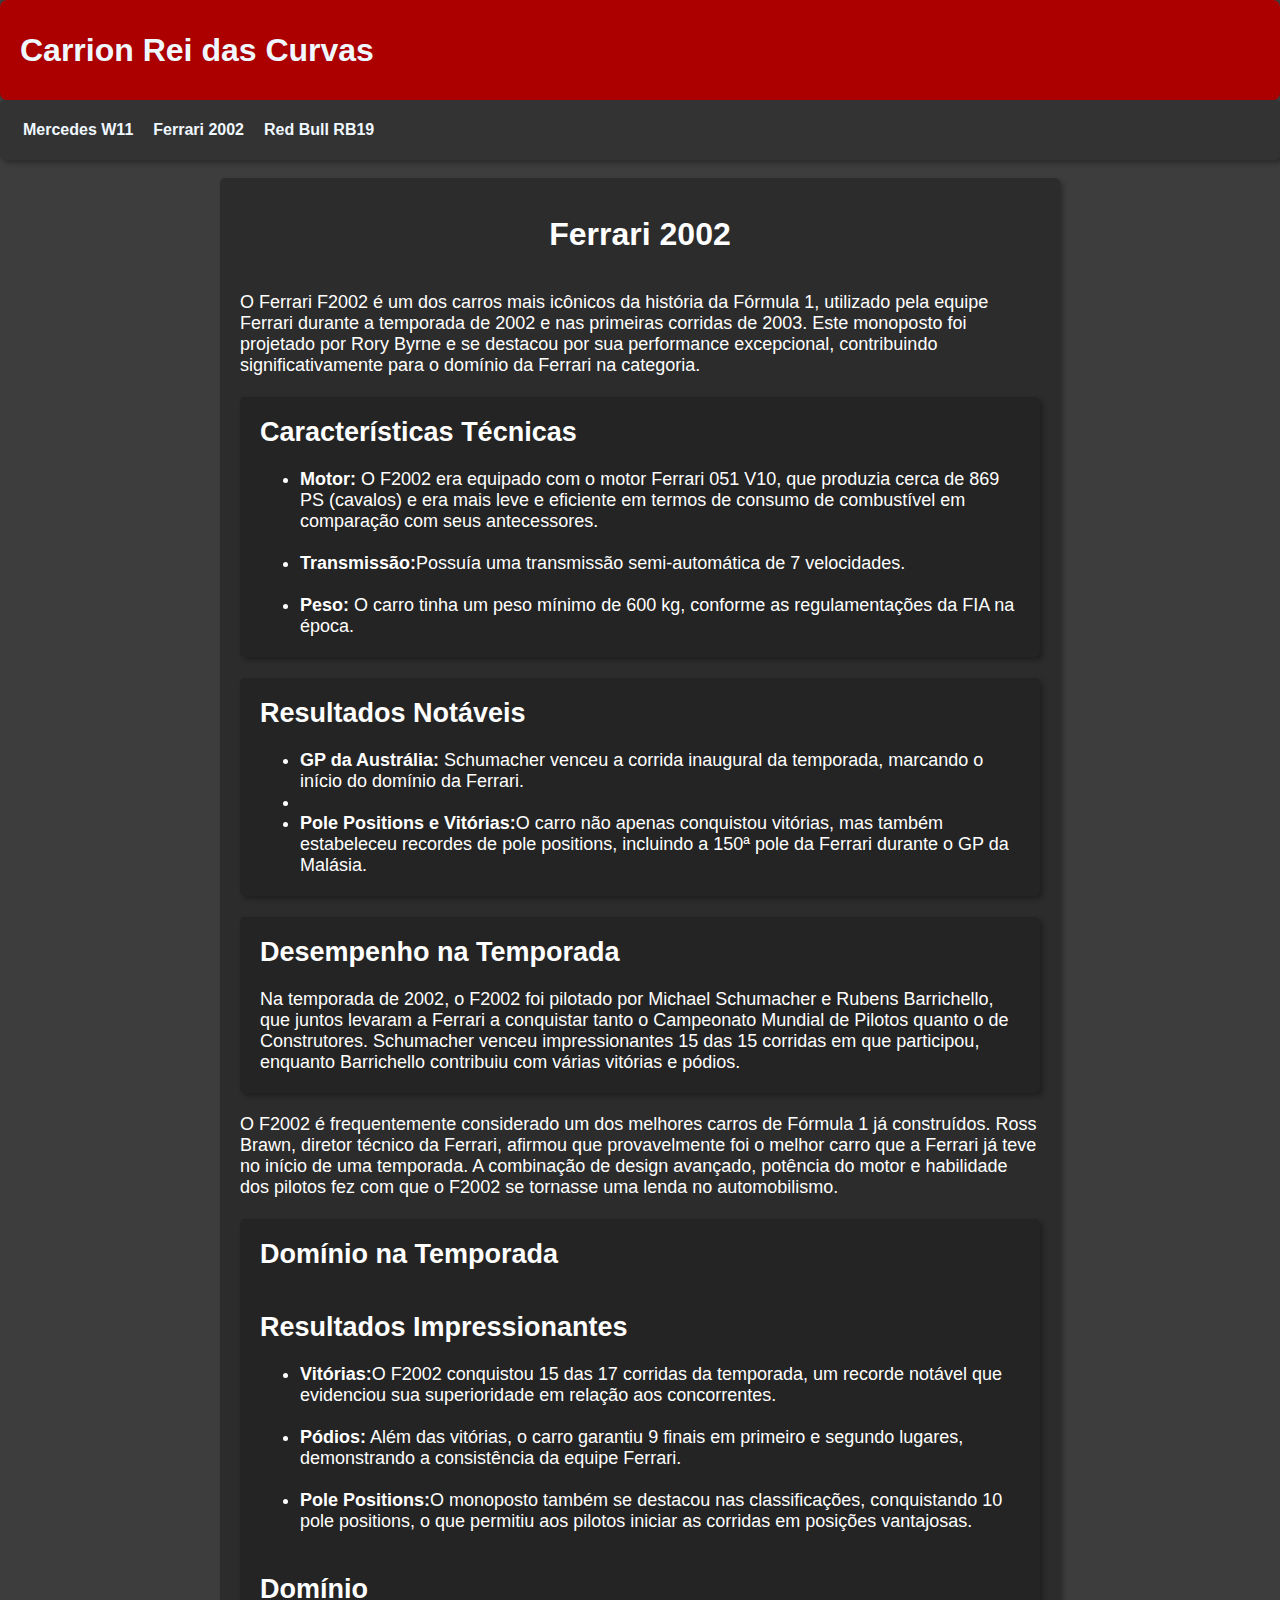
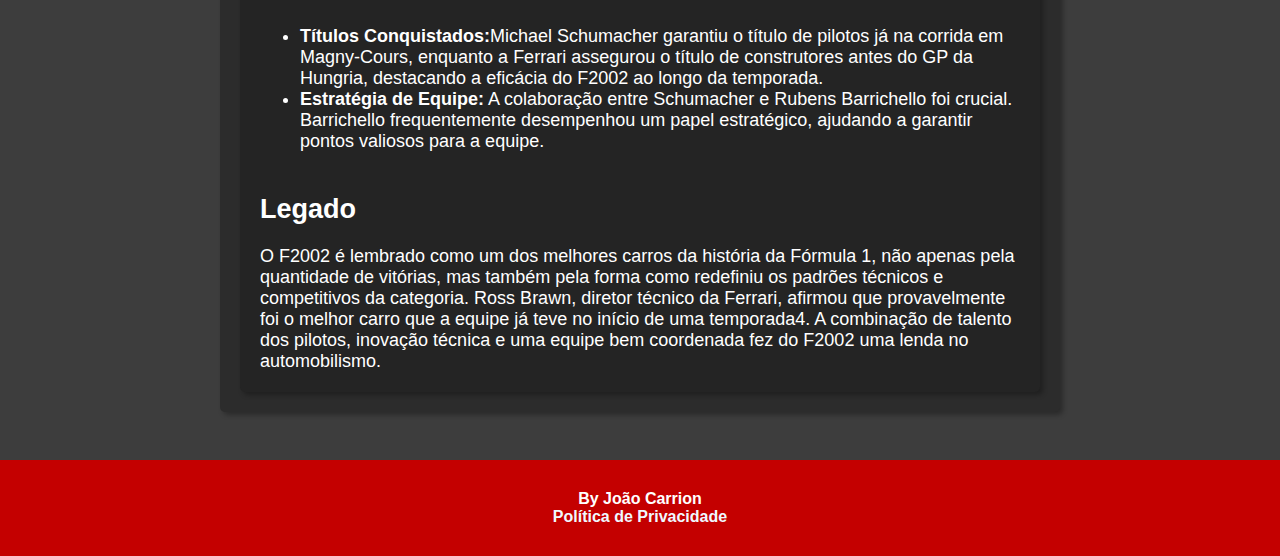
==== Ferrari/Ferrari.html @ 51beb18c "terceiro commit" ====
<!DOCTYPE html>
<html lang="pt-br">
<head>
    <meta charset="UTF-8">
    <meta name="viewport" content="width=device-width, initial-scale=1.0">
    <title>Ferrari 2002</title>
    <link rel="stylesheet" href="Ferrari.css">
    <link rel="icon" href="../img/Ferrari_Logo_Atual.jpg">
</head>
<body>
    <div class = "topo">
        <h1>Carrion Rei das Curvas</h1>
    </div>

    <div class="nav">
        <nav><strong><a href="../Mercedes/Mercedes.html">Mercedes W11</a></strong></nav>

        <nav><strong><a href="../Ferrari/Ferrari.html">Ferrari 2002</a></strong></nav>

        <nav><strong><a href="../RedBull/RedBull.html">Red Bull RB19</a></strong></nav>
    </div>

    <br>

    <div class = "titulo" >
        <img src="../img/ferrari.car.png" alt="">
        <br>
        <h1>Ferrari 2002</h1>
        <br>
        <div class="sobre">
        <br>
            <p>O Ferrari F2002 é um dos carros mais icônicos da história da Fórmula 1, utilizado pela equipe Ferrari durante a temporada de 2002 e nas primeiras corridas de 2003. Este monoposto foi projetado por Rory Byrne e se destacou por sua performance excepcional, contribuindo significativamente para o domínio da Ferrari na categoria.</p>

            <br>

            <div class="caracteristicas">
                <h2>Características Técnicas</h2>
                <br>
                <ul>
                    <li><strong>Motor: </strong>O F2002 era equipado com o motor Ferrari 051 V10, que produzia cerca de 869 PS (cavalos) e era mais leve e eficiente em termos de consumo de combustível em comparação com seus antecessores.
                    </li>
                    <br>
                    <li><strong>Transmissão:</strong>Possuía uma transmissão semi-automática de 7 velocidades.</li>
                    <br>
                    <li><strong>Peso:</strong> O carro tinha um peso mínimo de 600 kg, conforme as regulamentações da FIA na época.</li>
                </ul>
            </div>

            <br>

            <div class="resultados">
                <h2>Resultados Notáveis</h2>
                <br>
                <ul>
                    <li><strong>GP da Austrália:</strong> Schumacher venceu a corrida inaugural da temporada, marcando o início do domínio da Ferrari.<li>
                    <br>
                    <li><strong>Pole Positions e Vitórias:</strong>O carro não apenas conquistou vitórias, mas também estabeleceu recordes de pole positions, incluindo a 150ª pole da Ferrari durante o GP da Malásia.
                    </li>
                </ul>
            </div>

            <br>

            <div class="desempenho">
                
                <h2>Desempenho na Temporada</h2>
                <br>
                <p>Na temporada de 2002, o F2002 foi pilotado por Michael Schumacher e Rubens Barrichello, que juntos levaram a Ferrari a conquistar tanto o Campeonato Mundial de Pilotos quanto o de Construtores. Schumacher venceu impressionantes 15 das 15 corridas em que participou, enquanto Barrichello contribuiu com várias vitórias e pódios.</p>
            </div>

            <br>

            <div class="dominancia">
                <p>O F2002 é frequentemente considerado um dos melhores carros de Fórmula 1 já construídos. Ross Brawn, diretor técnico da Ferrari, afirmou que provavelmente foi o melhor carro que a Ferrari já teve no início de uma temporada. A combinação de design avançado, potência do motor e habilidade dos pilotos fez com que o F2002 se tornasse uma lenda no automobilismo.</p>
                <br>
                <div class="temporada">
                    <h2>Domínio na Temporada</h2>
                    <br>
                    <br>
                    <h2>Resultados Impressionantes</h2>
                    <br>
                    <ul>
                        <li><strong>Vitórias:</strong>O F2002 conquistou 15 das 17 corridas da temporada, um recorde notável que evidenciou sua superioridade em relação aos concorrentes.</li>
                        <br>
                        <li><strong>Pódios:</strong> Além das vitórias, o carro garantiu 9 finais em primeiro e segundo lugares, demonstrando a consistência da equipe Ferrari.</li>
                        <br>
                        <li><strong>Pole Positions:</strong>O monoposto também se destacou nas classificações, conquistando 10 pole positions, o que permitiu aos pilotos iniciar as corridas em posições vantajosas.</li>
                    </ul>

                    <br>
                    <br>

                    <h2>Domínio</h2>
                    <br>
                    <ul>
                        <li><strong>Títulos Conquistados:</strong>Michael Schumacher garantiu o título de pilotos já na corrida em Magny-Cours, enquanto a Ferrari assegurou o título de construtores antes do GP da Hungria, destacando a eficácia do F2002 ao longo da temporada.</li>
                        <li><strong>Estratégia de Equipe:</strong> A colaboração entre Schumacher e Rubens Barrichello foi crucial. Barrichello frequentemente desempenhou um papel estratégico, ajudando a garantir pontos valiosos para a equipe.</li>
                    </ul>
                    
                    <br>
                    <br>

                    <h2>Legado</h2>
                    <br>
                    <p>O F2002 é lembrado como um dos melhores carros da história da Fórmula 1, não apenas pela quantidade de vitórias, mas também pela forma como redefiniu os padrões técnicos e competitivos da categoria. Ross Brawn, diretor técnico da Ferrari, afirmou que provavelmente foi o melhor carro que a equipe já teve no início de uma temporada4. A combinação de talento dos pilotos, inovação técnica e uma equipe bem coordenada fez do F2002 uma lenda no automobilismo.</p>
                </div>
            </div>
        </div>
    </div>

    <br>

    <div class="rodape">
        <p><strong>By João Carrion</p> 
        <p><a href="">Política de Privacidade</a></p>
    </div>

</body>
</html>
---- Ferrari/Ferrari.css ----
*{
    margin: 0;
}

body{
    background-color: rgb(61, 61, 61);
    align-items: center;
    justify-content: center;
}


.topo {
    background-color: rgb(172, 0, 0);
    color: aliceblue;
    height: 100px;
    border: 3px;
    border-radius: 7px;
    display: flex;
    align-items: center;
    padding-left:20px;
    font-family: "Outfit", sans-serif;

}

.nav{
    background-color: rgb(87, 87, 87);
    color: aliceblue;
    font-family: "Outfit", sans-serif;
    padding-left: 23px;
    height: 60px;
    align-items: center;
    display: flex;
    gap: 20px;
    border-bottom-left-radius: 5px;
    border-bottom-right-radius: 5px;
    background-color: #333333;
    color: rgb(170, 170, 170);
    border: none;
    cursor: pointer;
    box-shadow: 3px 3px 5px rgba(0, 0, 0, 0.3);
    border-radius: 5px;    
}

.nav a{
    color: aliceblue;
    text-decoration: none;
}

.nav a:hover{
    color: #c40000;
}


.titulo {
    align-items: center;
    justify-content: center;
    background: rgb(51, 51, 51);
    font-family:'Trebuchet MS', 'Lucida Sans Unicode', 'Lucida Grande', 'Lucida Sans', Arial, sans-serif ;
    display: flex;
    flex-direction: column;
    flex-wrap: nowrap;
    max-width: 50%;
    padding: 15px;
    /*sombra*/
    background-color: #2c2c2c;
    color: rgb(255, 255, 255);
    padding: 20px 20px;
    border: none;
    cursor: pointer;
    box-shadow: 3px 3px 5px rgba(0, 0, 0, 0.3);
    border-radius: 5px;
    max-width: 800px; 
    margin: 0 auto; 
    
    
}

.titulo img{
    align-items: center;
    display: flex;
    justify-content: center;
    height: 50%;
    max-width: 98%;
    border-radius: 5px;
    

}

.sobre{
    display: flex;
    justify-content: center;
    font-size:large;
    flex-direction: column;
}

.caracteristicas{
    background-color: #242424;
    padding: 10px;
    border-radius: 5px;
    padding: 20px 20px;
    border: none;
    cursor: pointer;
    box-shadow: 3px 3px 5px rgba(0, 0, 0, 0.3);
    border-radius: 5px;
}

.resultados{
    background-color: #242424;
    padding: 10px;
    border-radius: 5px;
    padding: 20px 20px;
    border: none;
    cursor: pointer;
    box-shadow: 3px 3px 5px rgba(0, 0, 0, 0.3);
    border-radius: 5px;
}

.desempenho{
    background-color: #242424;
    padding: 10px;
    border-radius: 5px;
    padding: 20px 20px;
    border: none;
    cursor: pointer;
    box-shadow: 3px 3px 5px rgba(0, 0, 0, 0.3);
    border-radius: 5px;
}

.temporada{
    background-color: #242424;
    padding: 10px;
    border-radius: 5px;
    padding: 20px 20px;
    border: none;
    cursor: pointer;
    box-shadow: 3px 3px 5px rgba(0, 0, 0, 0.3);
    border-radius: 5px;
}

.rodape{
    bottom: 0;
    margin-top: 30px;
    background-color: #c40000;
    color: white;
    text-align: center;
    padding: 30px;
    font-family: "Outfit", sans-serif;
}

.rodape a{
    color: aliceblue;
    text-decoration: none;
}

.rodape a:hover{
    text-decoration: underline;
    color: #242424;
}
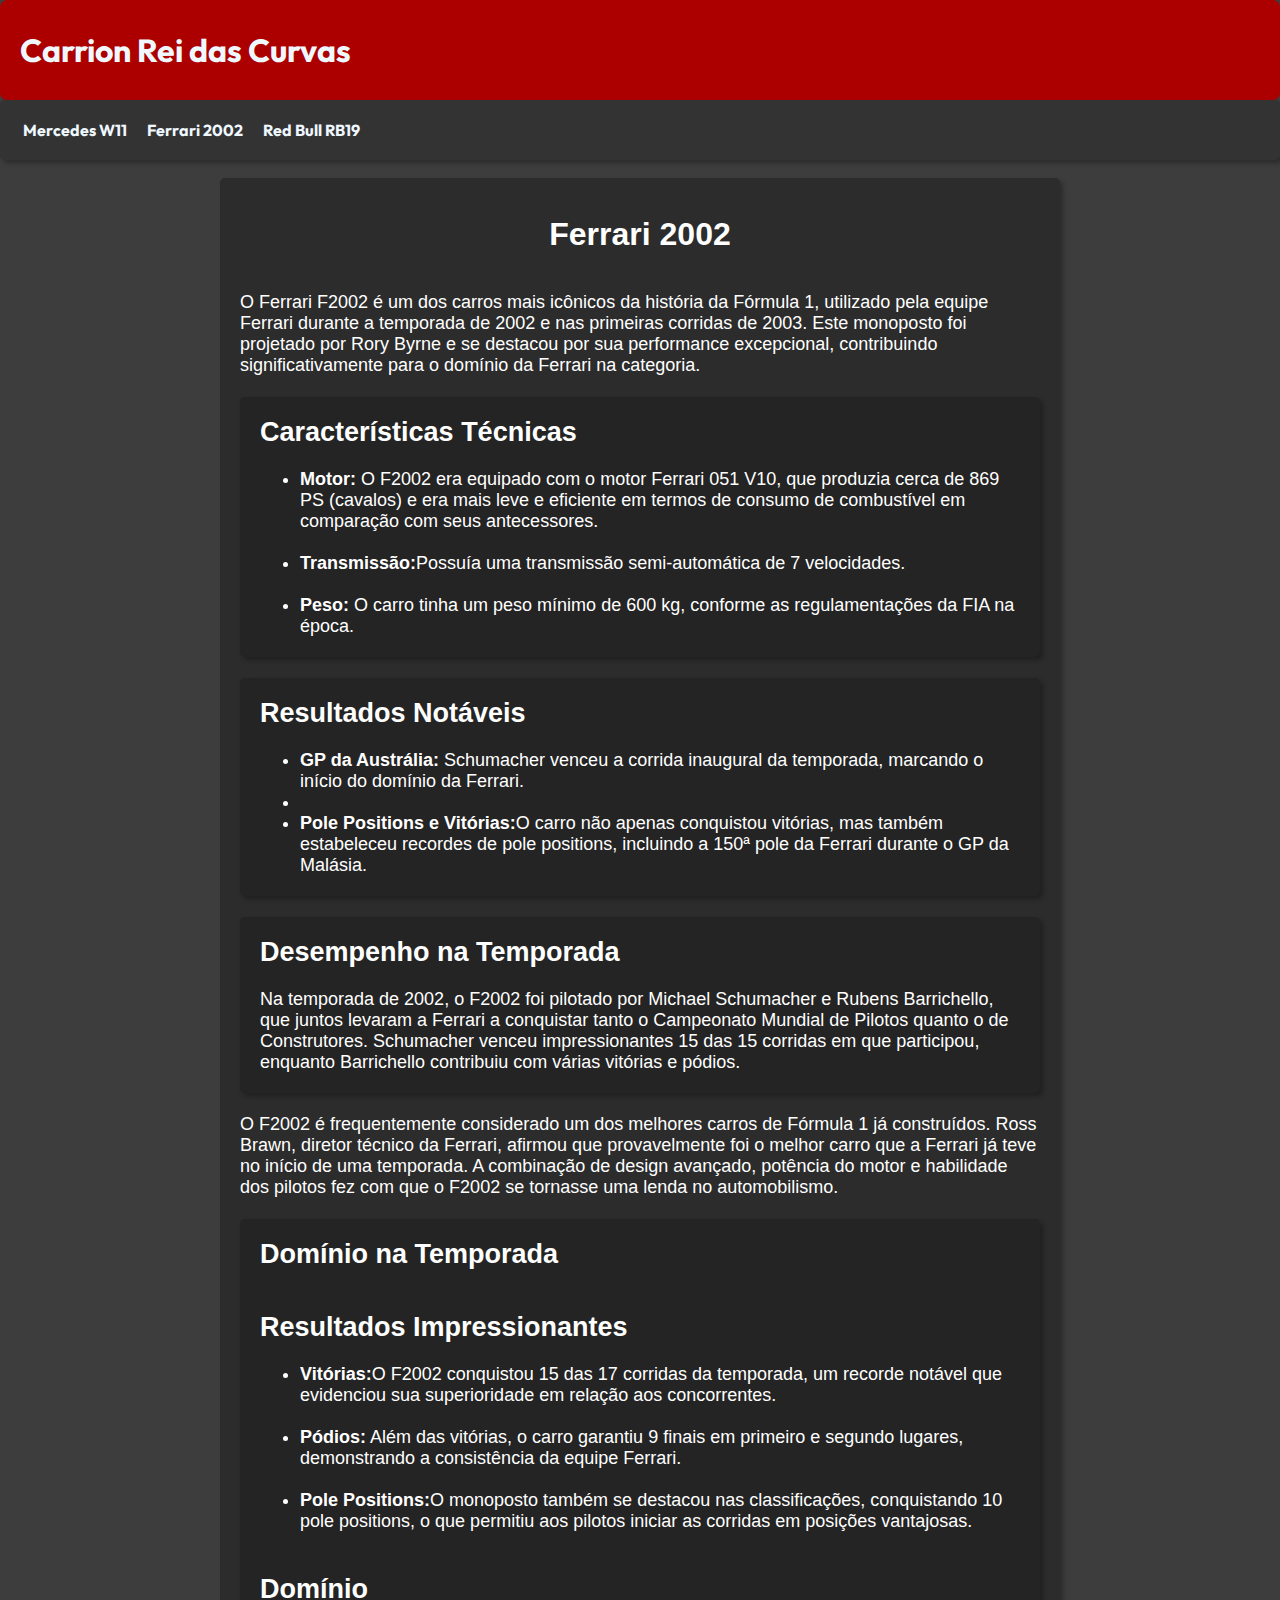
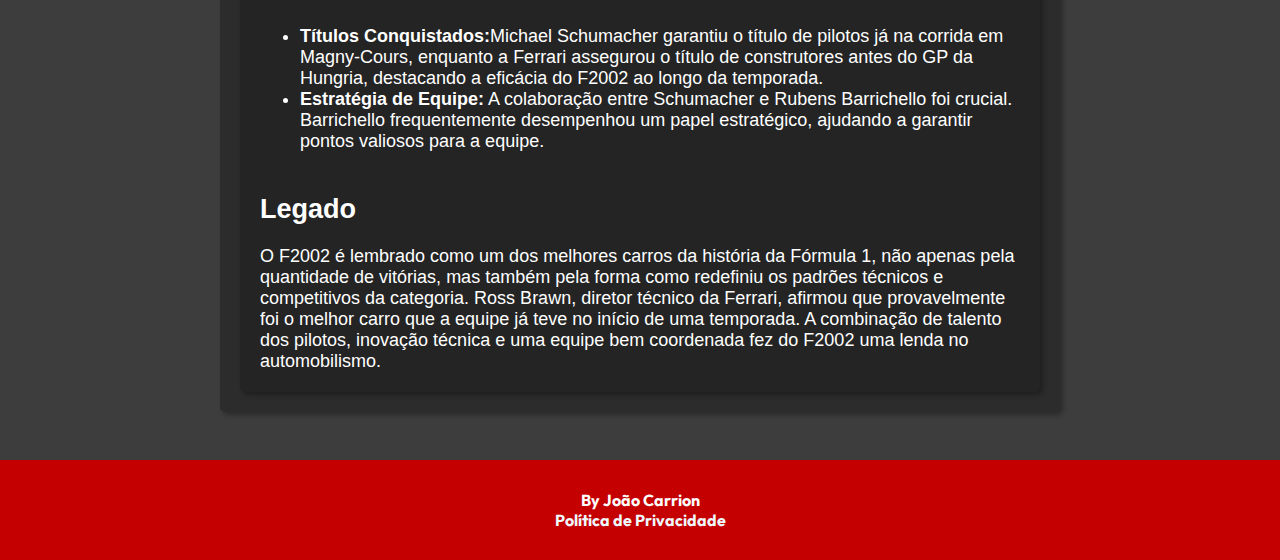
==== commit 42537ac1: "quinto commit" ====
--- a/Ferrari/Ferrari.html
+++ b/Ferrari/Ferrari.html
@@ -102,7 +102,7 @@
 
                     <h2>Legado</h2>
                     <br>
-                    <p>O F2002 é lembrado como um dos melhores carros da história da Fórmula 1, não apenas pela quantidade de vitórias, mas também pela forma como redefiniu os padrões técnicos e competitivos da categoria. Ross Brawn, diretor técnico da Ferrari, afirmou que provavelmente foi o melhor carro que a equipe já teve no início de uma temporada4. A combinação de talento dos pilotos, inovação técnica e uma equipe bem coordenada fez do F2002 uma lenda no automobilismo.</p>
+                    <p>O F2002 é lembrado como um dos melhores carros da história da Fórmula 1, não apenas pela quantidade de vitórias, mas também pela forma como redefiniu os padrões técnicos e competitivos da categoria. Ross Brawn, diretor técnico da Ferrari, afirmou que provavelmente foi o melhor carro que a equipe já teve no início de uma temporada. A combinação de talento dos pilotos, inovação técnica e uma equipe bem coordenada fez do F2002 uma lenda no automobilismo.</p>
                 </div>
             </div>
         </div>
--- a/Ferrari/Ferrari.css
+++ b/Ferrari/Ferrari.css
@@ -1,3 +1,5 @@
+@import url('https://fonts.googleapis.com/css2?family=Bebas+Neue&family=Outfit:wght@100..900&display=swap');
+
 *{
     margin: 0;
 }
@@ -79,7 +81,7 @@
     align-items: center;
     display: flex;
     justify-content: center;
-    height: 50%;
+    height: auto;
     max-width: 98%;
     border-radius: 5px;
     
